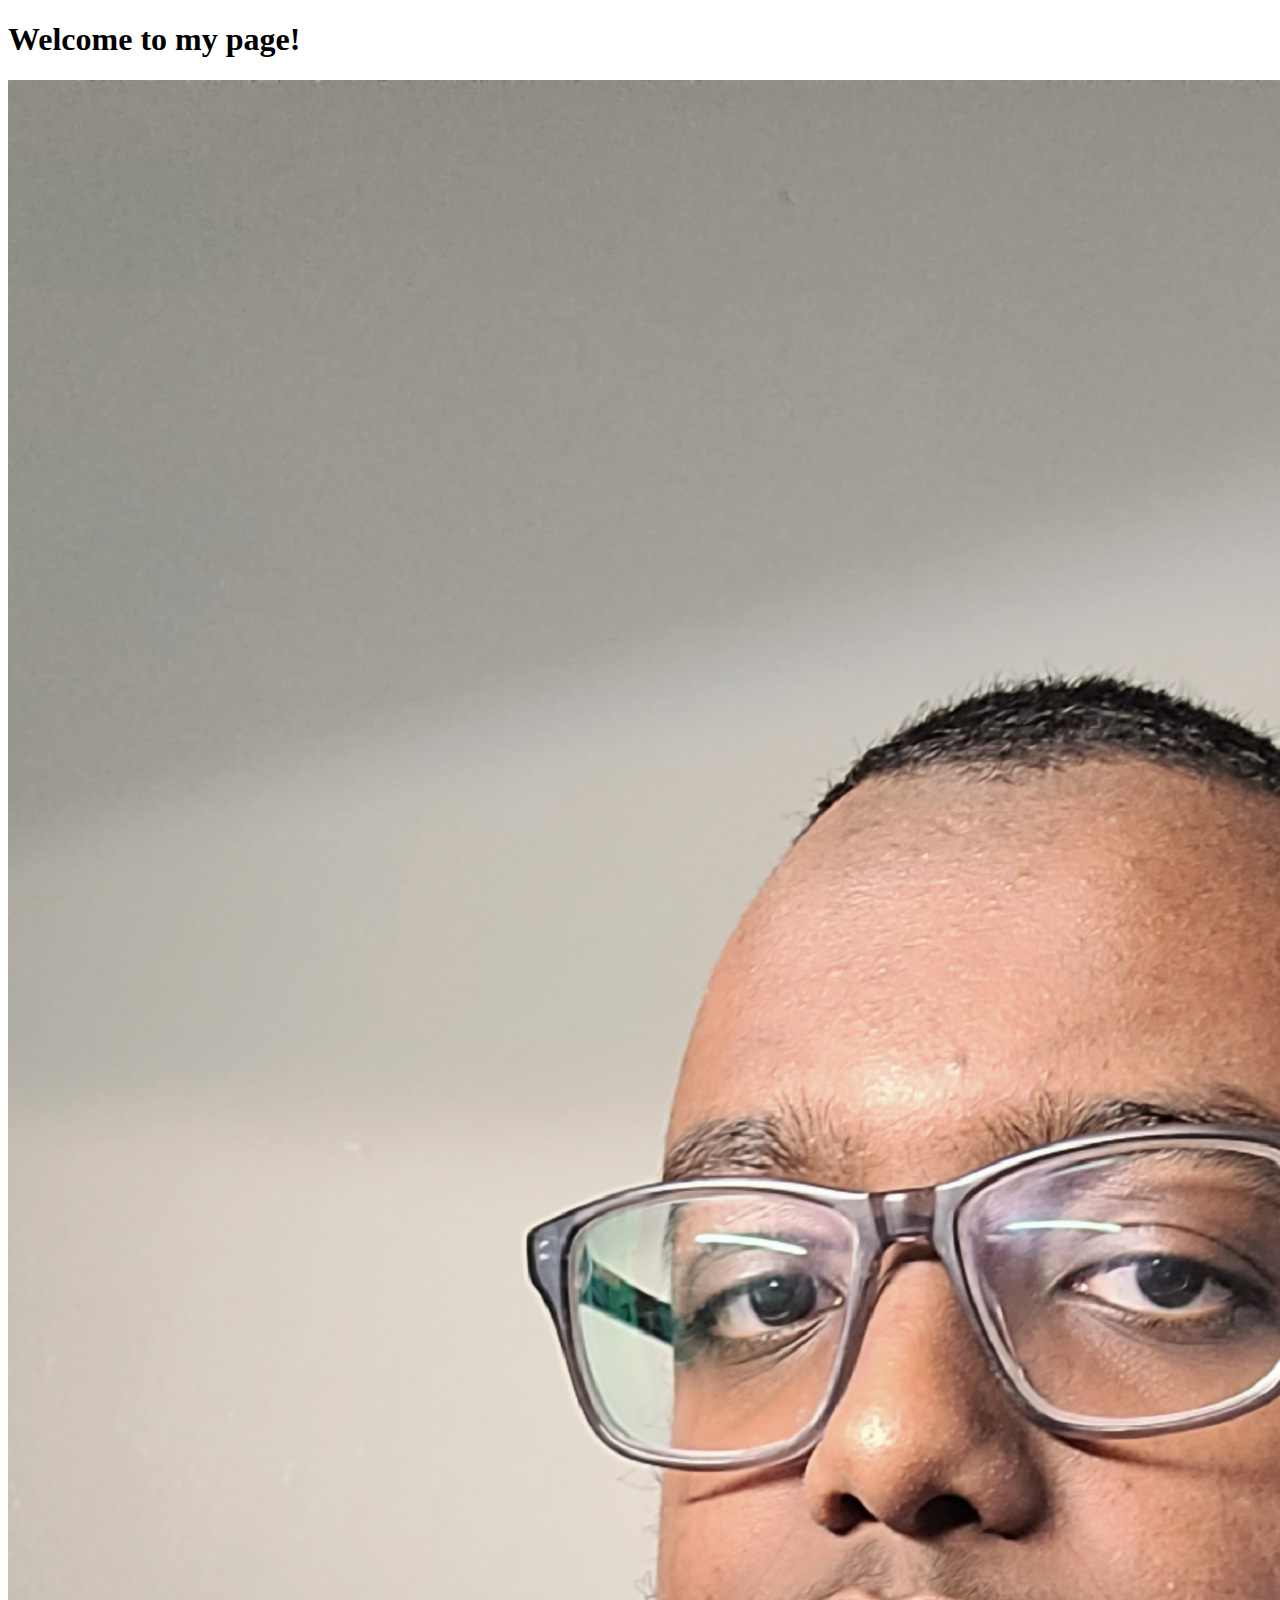
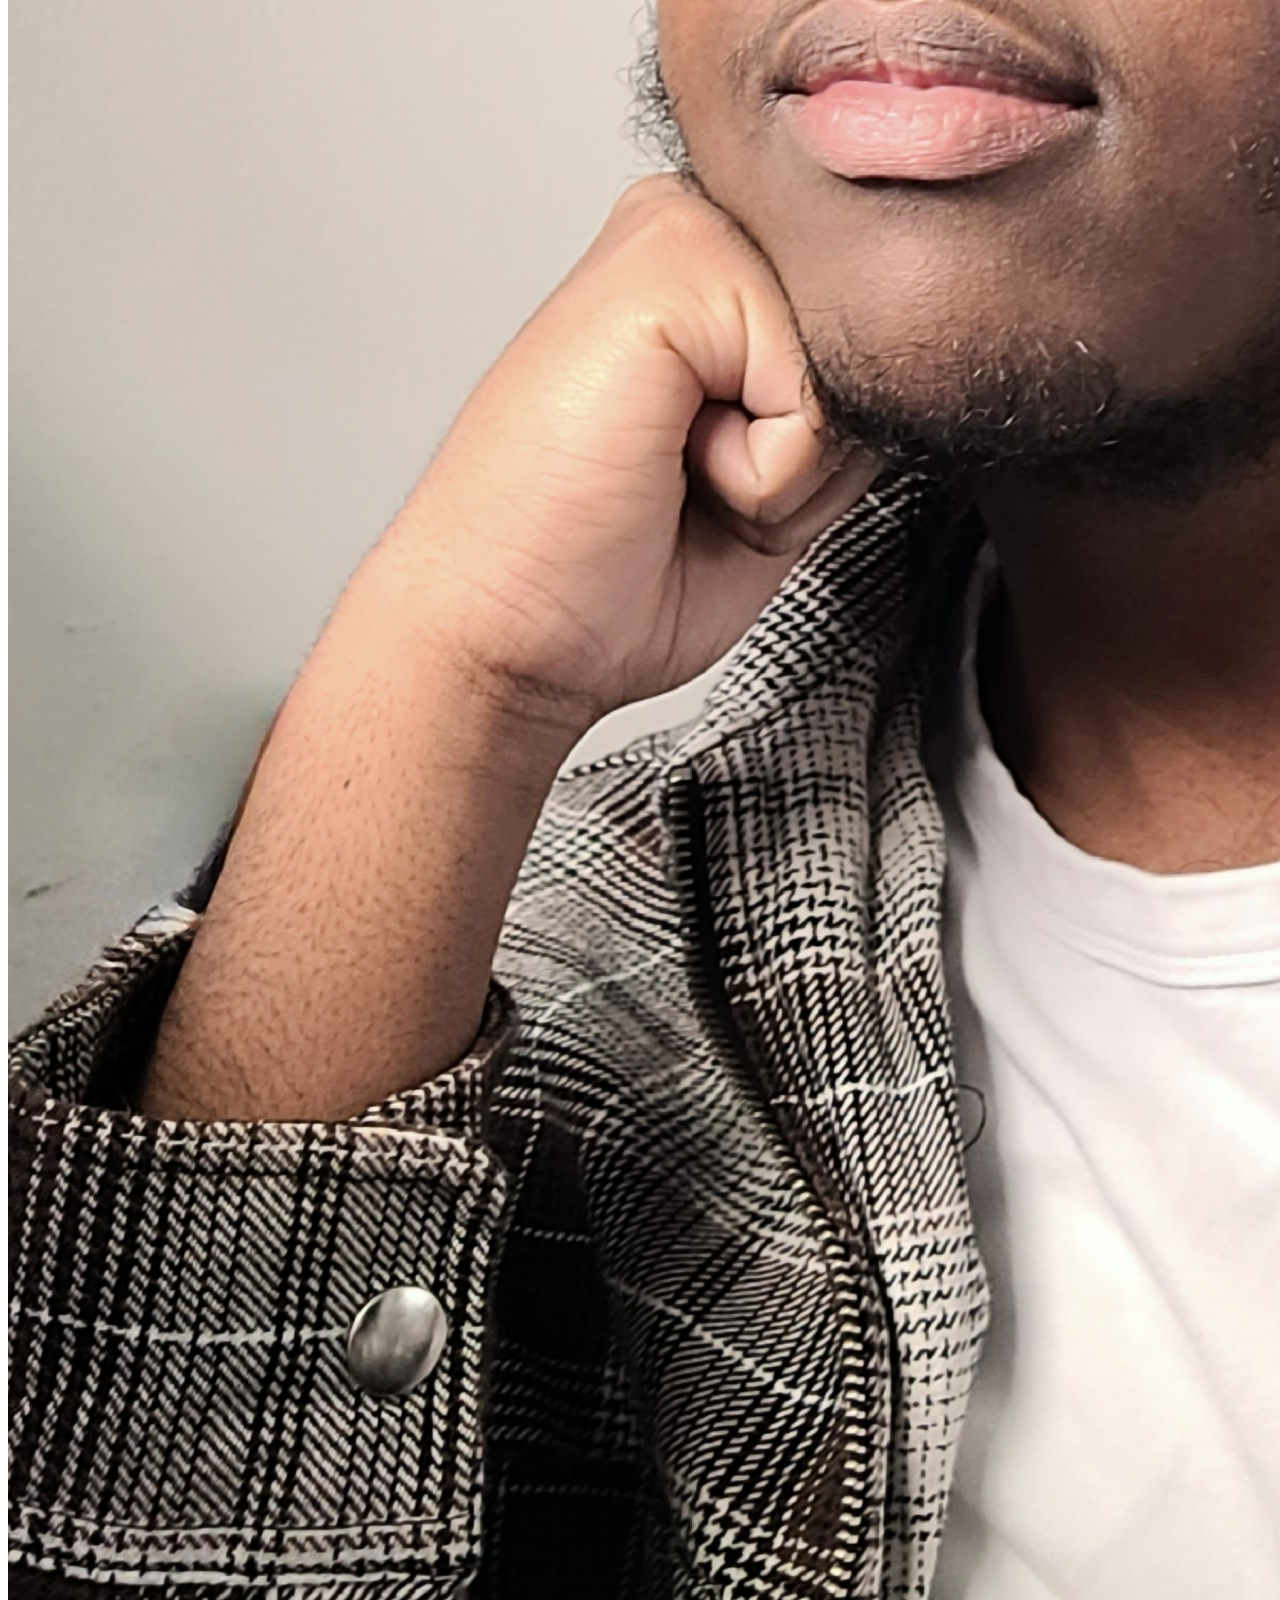
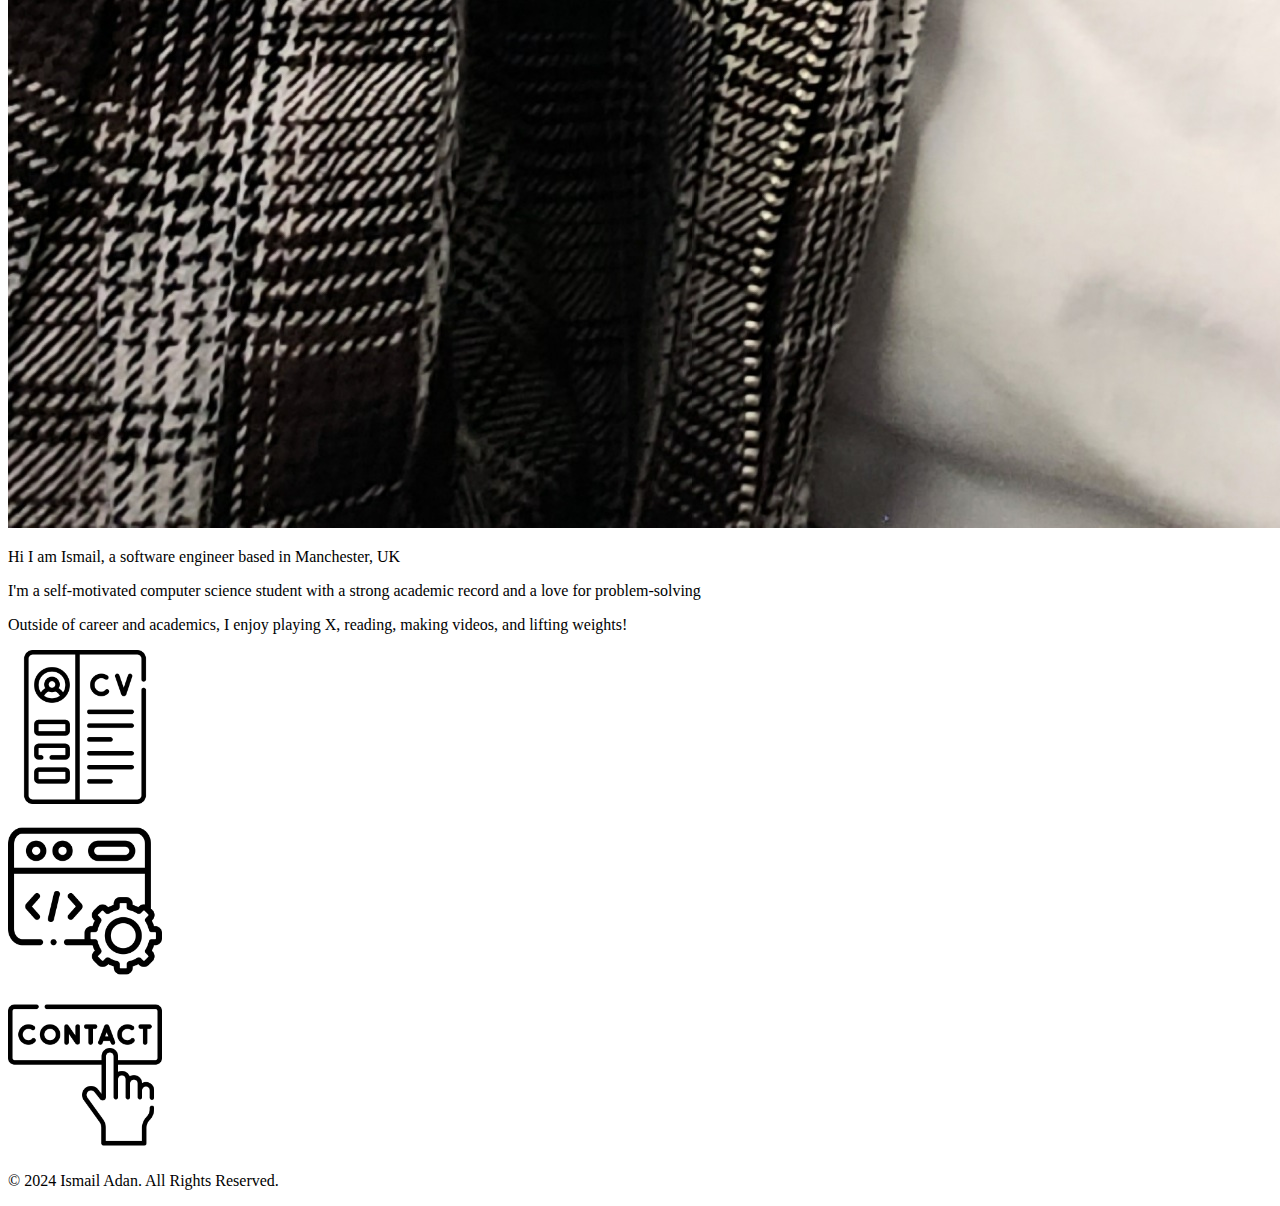
==== index.html @ f39e9527 "First push to main" ====
<!DOCTYPE html>
<html lang="en">
  <head>
    <meta charset="UTF-8">
    <meta name="viewport" content="width=device-width, initial-scale=1.0">
    <meta http-equiv="X-UA-Compatible" content="ie=edge">
    <title>Ismail Adan</title>
    <!--<link rel="stylesheet" href="./style.css">!-->
    <link rel="icon" href="./favicon.ico" type="image/x-icon">
  </head>
  <body>
    <main>
        <h1>Welcome to my page!</h1>  
        <img src="Images/profile2.jpg" alt="An image of my face">
        <p>Hi I am Ismail, a software engineer based in Manchester, UK</p>
        <p>I'm a self-motivated computer science student with a strong academic record and a love for problem-solving</p>
        <p>Outside of career and academics, I enjoy playing X, reading, making videos, and lifting weights!</p>



        
        <p><a href="experience.html">
            <img src="Images/cv.png" alt="CV icons created by Freepik" width="154" height="154">
        </a></p>
        <p><a href="projects.html">
            <img src="Images/coding.png" alt="Development icons created by Freepik - Flaticon" width="154" height="154">
        </a></p>
        <p><a href="contact.html">
            <img src="Images/contact.png" alt="Contact me" width="154" height="154">
        </a></p>
        <footer>
          <p>© 2024 Ismail Adan. All Rights Reserved.</p>
        </footer> 
    </main>
    <!--<script src="index.js"></script>!-->
  </body>
</html>
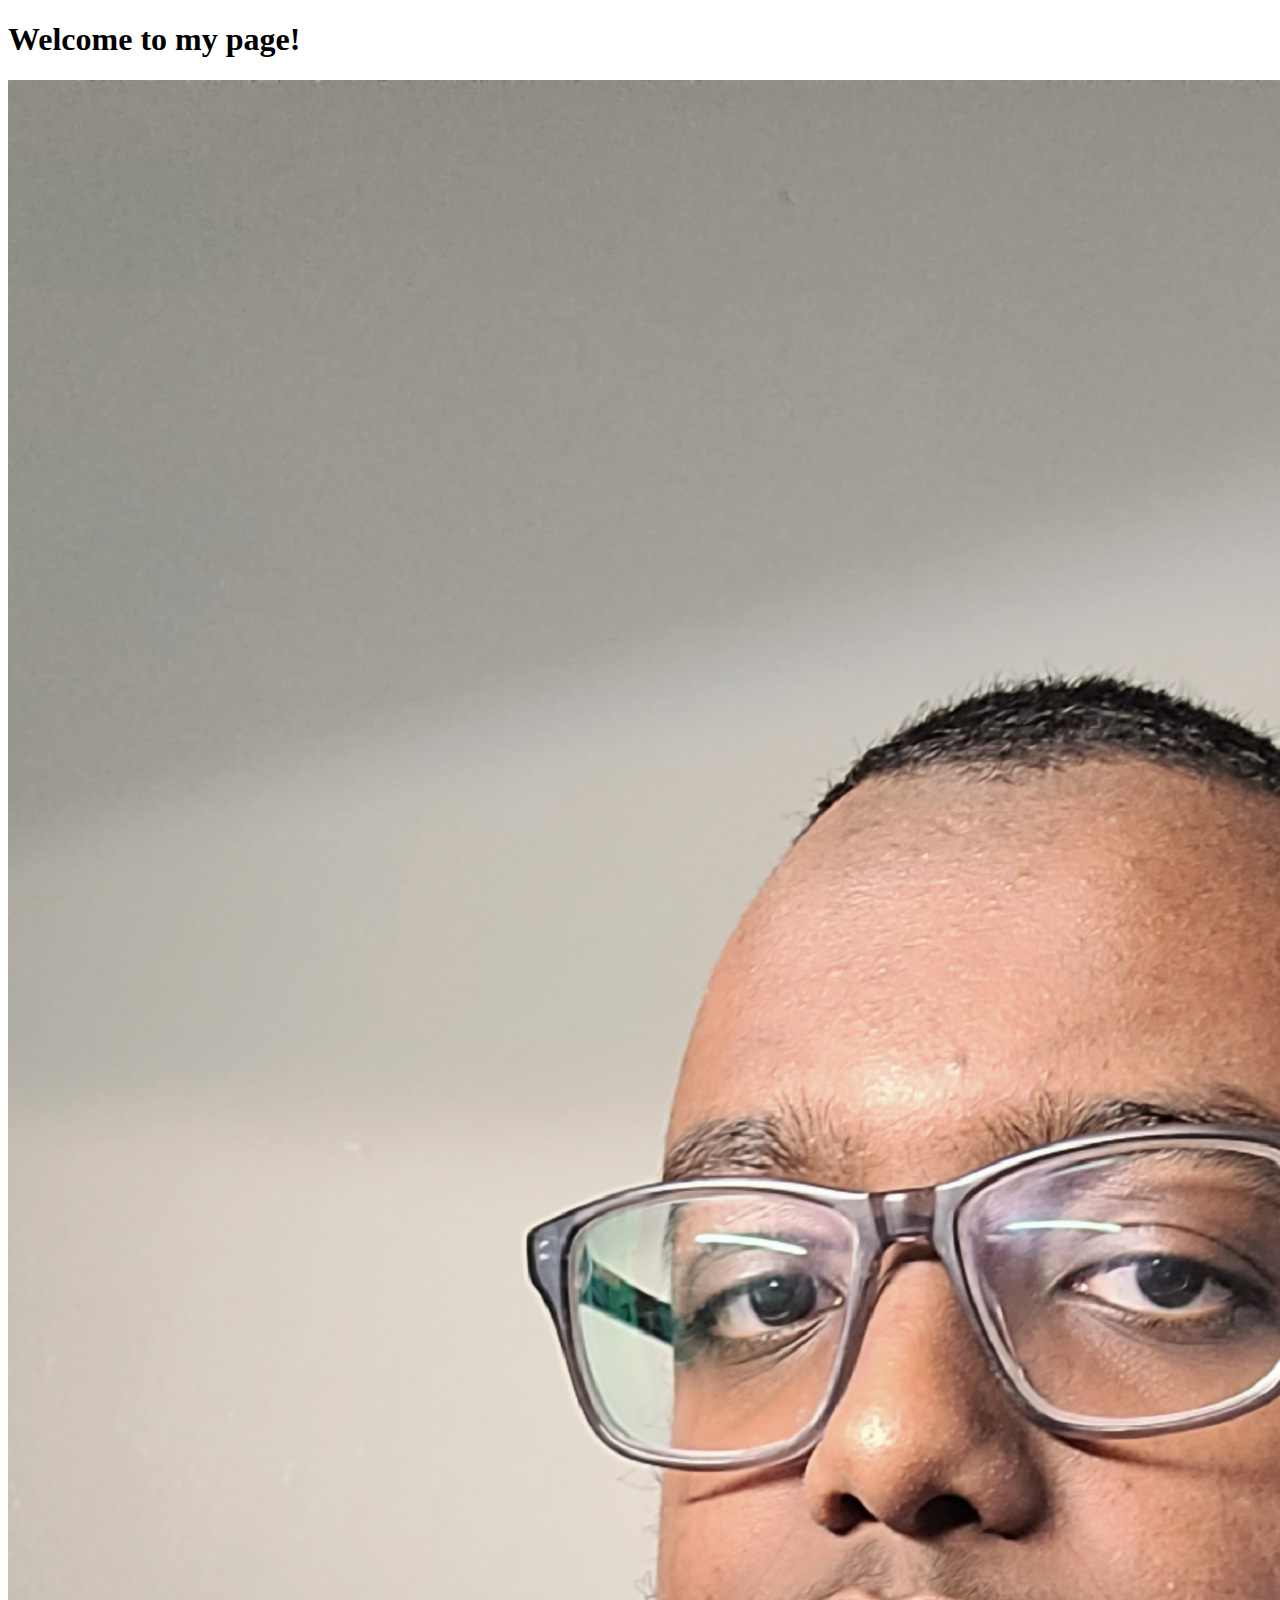
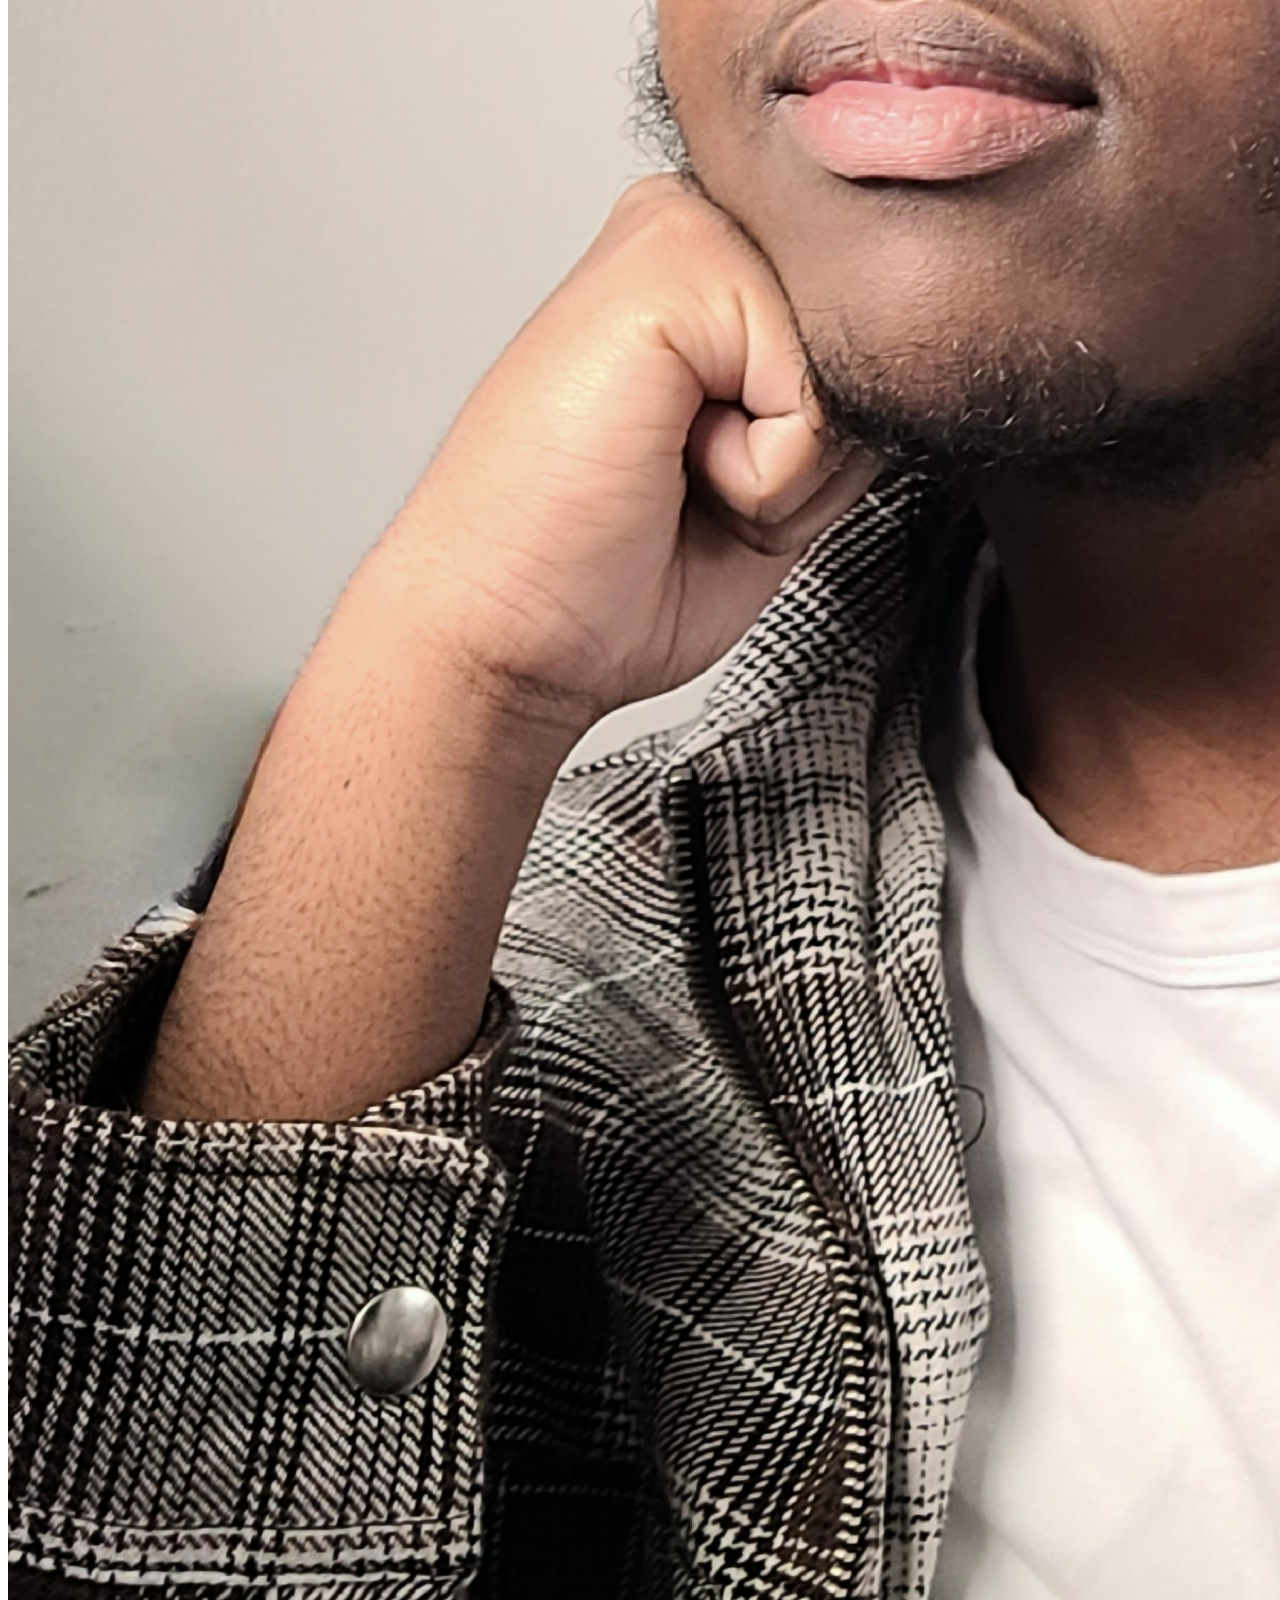
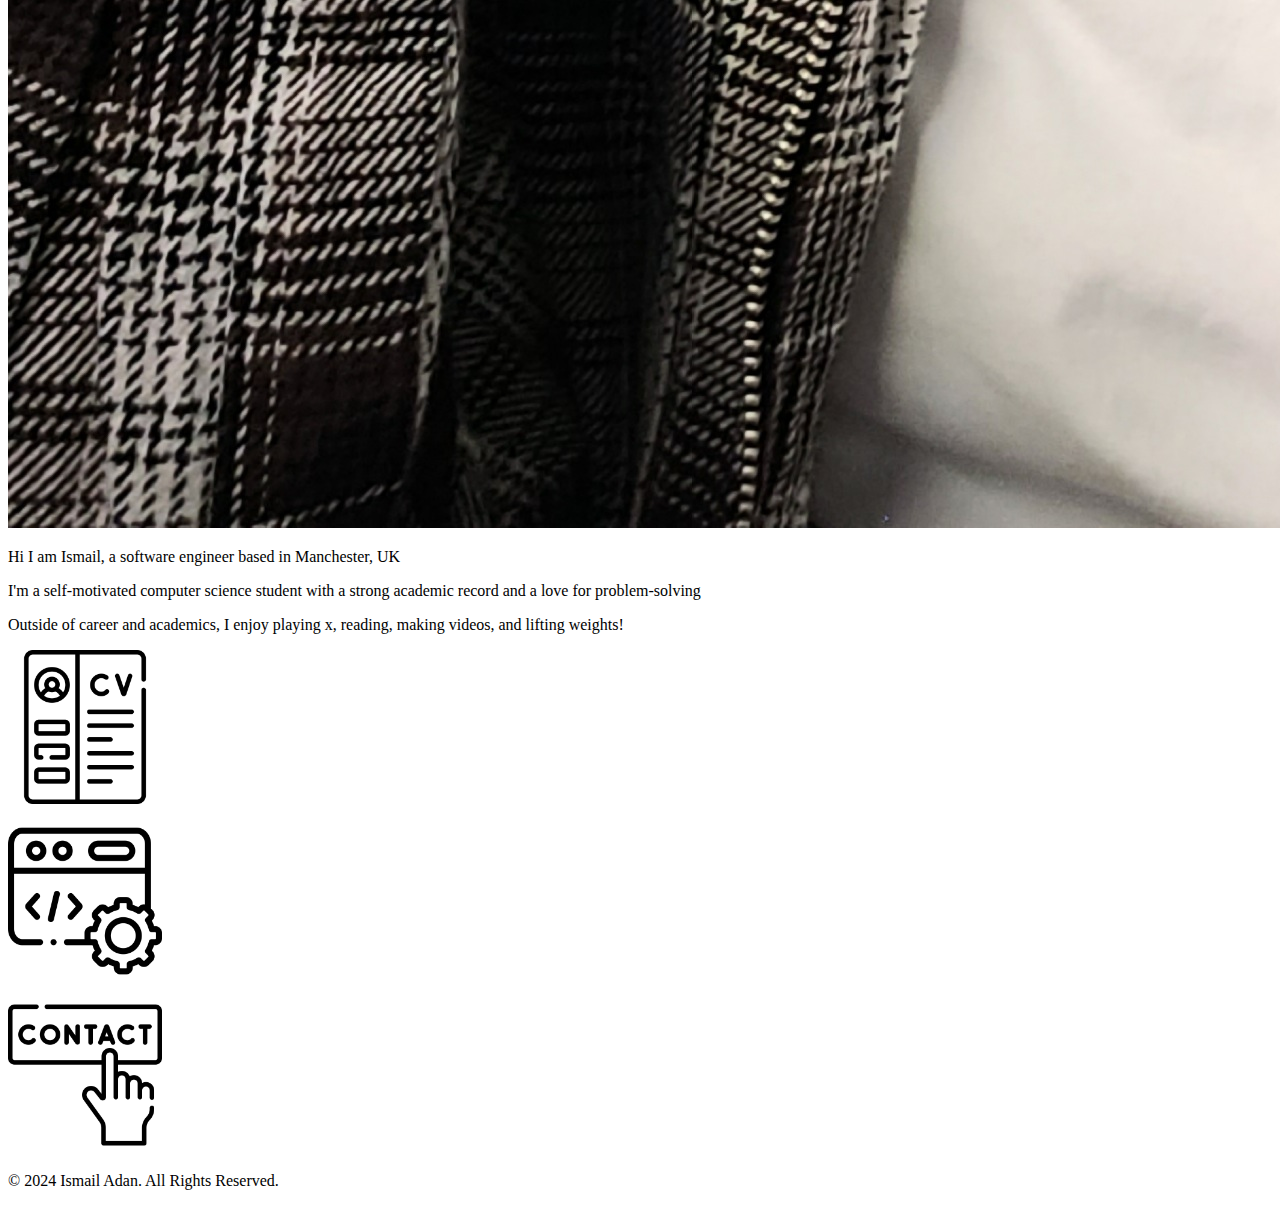
==== commit 5d19d314: "first commit" ====
--- a/index.html
+++ b/index.html
@@ -14,11 +14,11 @@
         <img src="Images/profile2.jpg" alt="An image of my face">
         <p>Hi I am Ismail, a software engineer based in Manchester, UK</p>
         <p>I'm a self-motivated computer science student with a strong academic record and a love for problem-solving</p>
-        <p>Outside of career and academics, I enjoy playing X, reading, making videos, and lifting weights!</p>
+        <p>Outside of career and academics, I enjoy playing x, reading, making videos, and lifting weights!</p>
 
 
 
-        
+
         <p><a href="experience.html">
             <img src="Images/cv.png" alt="CV icons created by Freepik" width="154" height="154">
         </a></p>
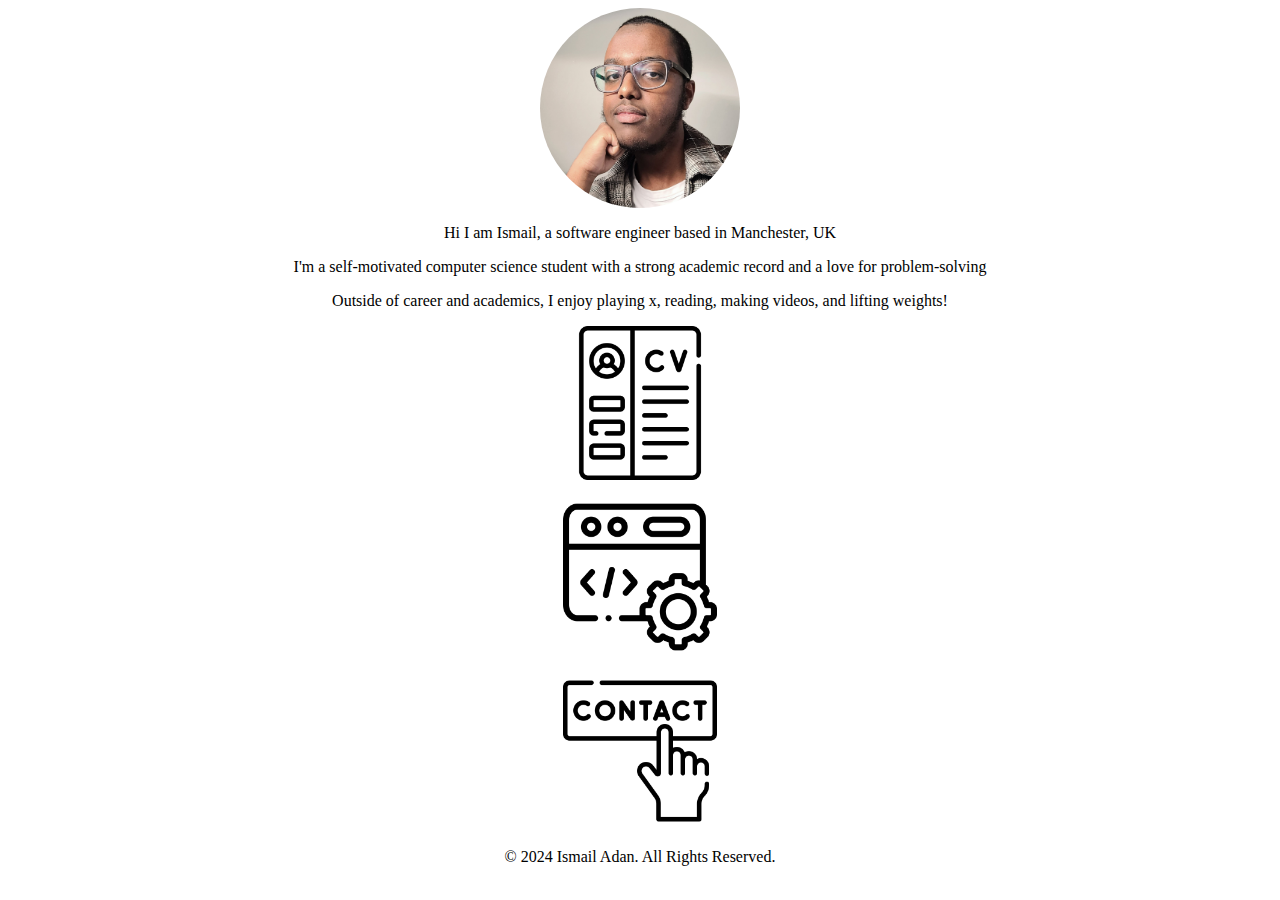
==== commit df5d5995: "Added some basic CSS" ====
--- a/index.html
+++ b/index.html
@@ -5,33 +5,29 @@
     <meta name="viewport" content="width=device-width, initial-scale=1.0">
     <meta http-equiv="X-UA-Compatible" content="ie=edge">
     <title>Ismail Adan</title>
-    <!--<link rel="stylesheet" href="./style.css">!-->
+    <link rel="stylesheet" href="CSS/style.css">
     <link rel="icon" href="./favicon.ico" type="image/x-icon">
   </head>
   <body>
     <main>
-        <h1>Welcome to my page!</h1>  
-        <img src="Images/profile2.jpg" alt="An image of my face">
+        <!-- <h1>Welcome to my page!</h1>   -->
+        <img id = "profilepic" src="Images/profile2.jpg" alt="An image of my face">
         <p>Hi I am Ismail, a software engineer based in Manchester, UK</p>
         <p>I'm a self-motivated computer science student with a strong academic record and a love for problem-solving</p>
-        <p>Outside of career and academics, I enjoy playing x, reading, making videos, and lifting weights!</p>
-
-
-
-
+        <p>Outside of career and academics, I enjoy playing x, reading, making videos, and lifting weights!</p>  
         <p><a href="experience.html">
             <img src="Images/cv.png" alt="CV icons created by Freepik" width="154" height="154">
         </a></p>
         <p><a href="projects.html">
             <img src="Images/coding.png" alt="Development icons created by Freepik - Flaticon" width="154" height="154">
         </a></p>
-        <p><a href="contact.html">
+        <p><a href="contactme.html">
             <img src="Images/contact.png" alt="Contact me" width="154" height="154">
         </a></p>
         <footer>
           <p>© 2024 Ismail Adan. All Rights Reserved.</p>
         </footer> 
     </main>
-    <!--<script src="index.js"></script>!-->
+    <!-- <script src="index.js"></script>! -->
   </body>
 </html>
--- a/CSS/style.css
+++ b/CSS/style.css
@@ -0,0 +1,5 @@
+p {
+    text-align: center;
+}
+
+#profilepic { position: relative; width: 200px; height: 200px; overflow: hidden; border-radius: 50%; display: block; margin: 0 auto;} #profilepic img { width: 100%; height: auto; }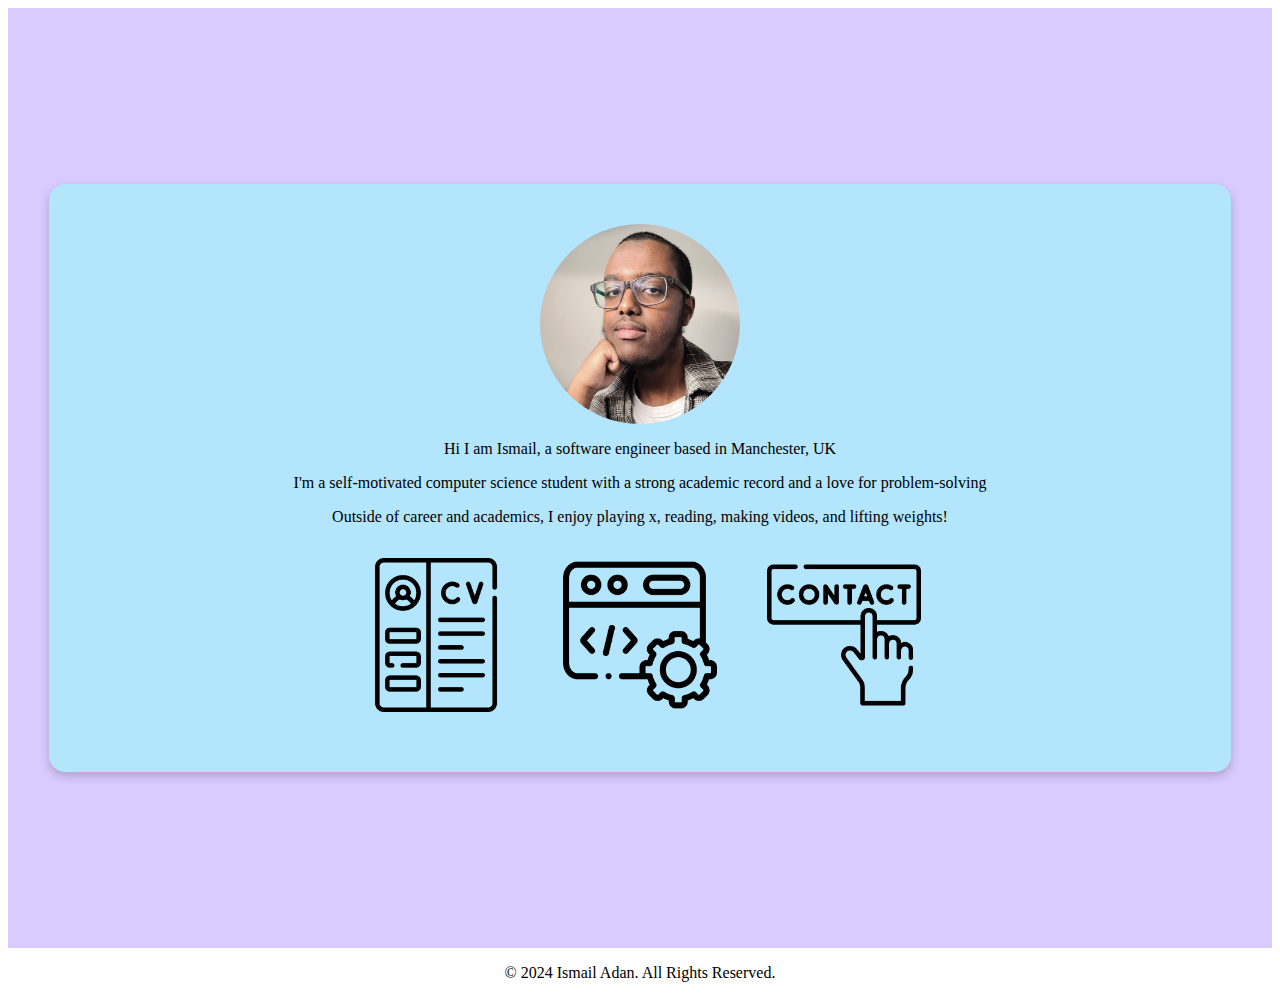
==== commit 2d0a479b: "Added more styling to home page" ====
--- a/index.html
+++ b/index.html
@@ -10,23 +10,29 @@
   </head>
   <body>
     <main>
+      <div id="background">
+        <div id="main-content">
         <!-- <h1>Welcome to my page!</h1>   -->
         <img id = "profilepic" src="Images/profile2.jpg" alt="An image of my face">
         <p>Hi I am Ismail, a software engineer based in Manchester, UK</p>
         <p>I'm a self-motivated computer science student with a strong academic record and a love for problem-solving</p>
-        <p>Outside of career and academics, I enjoy playing x, reading, making videos, and lifting weights!</p>  
-        <p><a href="experience.html">
-            <img src="Images/cv.png" alt="CV icons created by Freepik" width="154" height="154">
-        </a></p>
-        <p><a href="projects.html">
-            <img src="Images/coding.png" alt="Development icons created by Freepik - Flaticon" width="154" height="154">
-        </a></p>
-        <p><a href="contactme.html">
-            <img src="Images/contact.png" alt="Contact me" width="154" height="154">
-        </a></p>
-        <footer>
-          <p>© 2024 Ismail Adan. All Rights Reserved.</p>
-        </footer> 
+        <p>Outside of career and academics, I enjoy playing x, reading, making videos, and lifting weights!</p> 
+        <div id="pageIcons">
+          <p><a href="experience.html">
+              <img src="Images/cv.png" alt="CV icons created by Freepik" width="154" height="154">
+          </a></p>
+          <p><a href="projects.html">
+              <img src="Images/coding.png" alt="Development icons created by Freepik - Flaticon" width="154" height="154">
+          </a></p>
+          <p><a href="contactme.html">
+              <img src="Images/contact.png" alt="Contact me" width="154" height="154">
+          </a></p>
+        </div> 
+        </div>
+      </div>
+      <footer>
+        <p>© 2024 Ismail Adan. All Rights Reserved.</p>
+      </footer> 
     </main>
     <!-- <script src="index.js"></script>! -->
   </body>
--- a/CSS/style.css
+++ b/CSS/style.css
@@ -1,5 +1,40 @@
-p {
-    text-align: center;
+/* Generic styling */
+p { text-align: center; }
+
+#background {
+    background-color: #d9caff; /* Light purple background */
+    padding: 20px;
+    min-height: 100vh; /* Full screen height */
+    display: flex;
+    justify-content: center;
+    align-items: center;
+  }
+  
+/* Main content styling */
+#main-content {
+    background-color: #b3e5fc; /* Light blue main section */
+    padding: 40px;
+    border-radius: 16px; /* Smooth rounded corners */
+    max-width: 1200px;
+    width: 90%;
+    box-shadow: 0 4px 10px rgba(0, 0, 0, 0.2); /* Subtle shadow for elevation */
 }
 
-#profilepic { position: relative; width: 200px; height: 200px; overflow: hidden; border-radius: 50%; display: block; margin: 0 auto;} #profilepic img { width: 100%; height: auto; }+/*
+* Styling for index.html
+*/
+
+/* Styling to make the pfp circular */
+#profilepic { position: relative; width: 200px; height: 200px; overflow: hidden; border-radius: 50%; display: block; margin: 0 auto;} #profilepic img { width: 100%; height: auto; }
+
+/* Styling to make page icons have equal spacing */
+#pageIcons { display: flex; justify-content: center; gap: 50px; }
+
+/* Styling to make page icons but for smaller screens */
+@media (max-width: 600px) {
+    #pageIcons {
+      flex-direction: column;
+      align-items: center; /* Center the items vertically */
+      gap: 15px;
+    }
+  }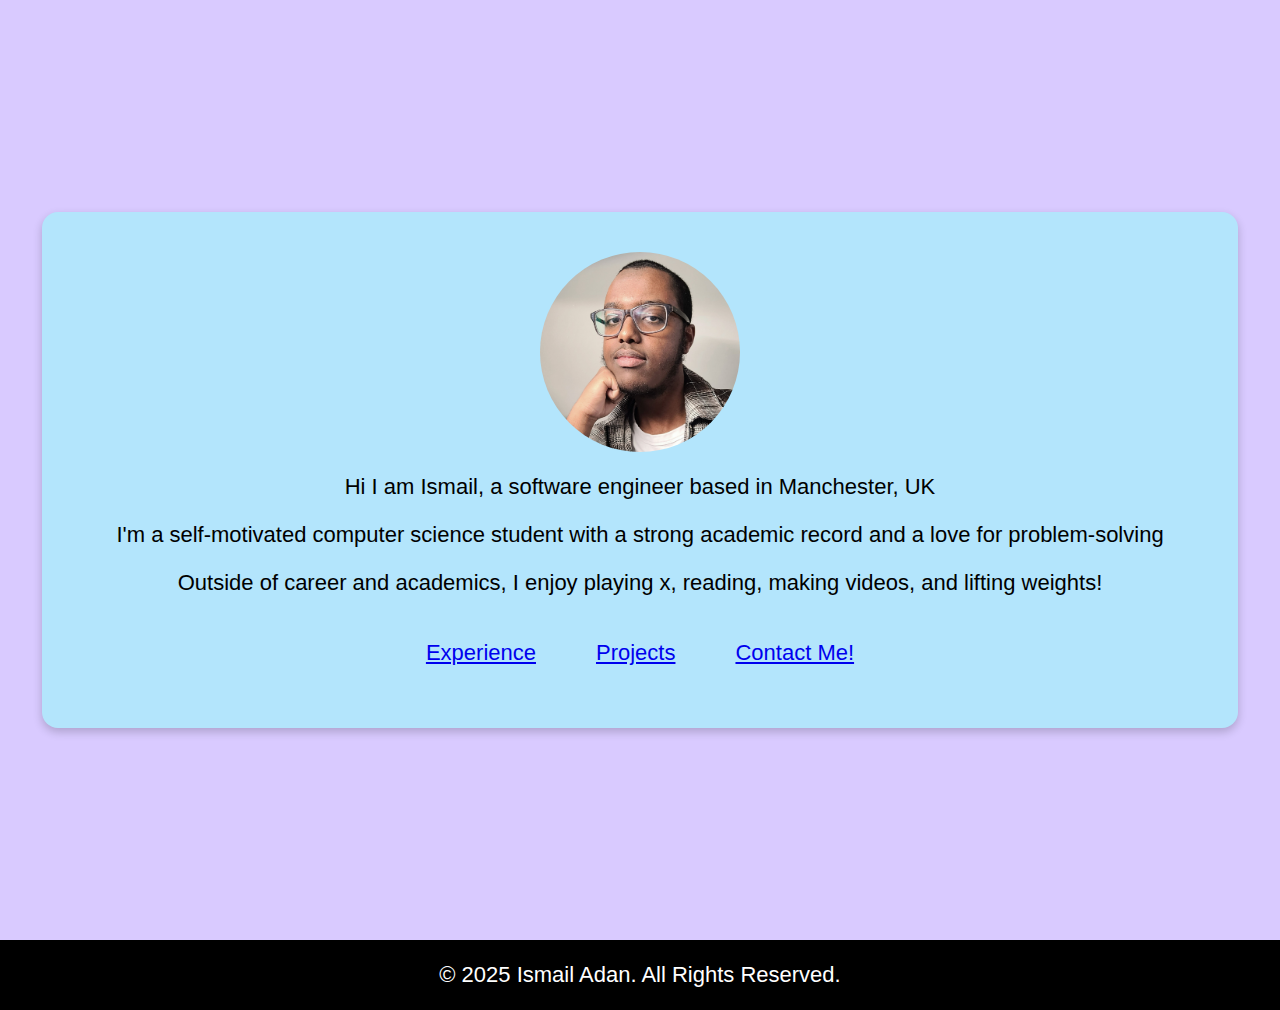
==== commit adb7a114: "Applied styling to all pages, updated READNE.me and did some work on projects/html" ====
--- a/index.html
+++ b/index.html
@@ -17,23 +17,32 @@
         <p>Hi I am Ismail, a software engineer based in Manchester, UK</p>
         <p>I'm a self-motivated computer science student with a strong academic record and a love for problem-solving</p>
         <p>Outside of career and academics, I enjoy playing x, reading, making videos, and lifting weights!</p> 
-        <div id="pageIcons">
-          <p><a href="experience.html">
-              <img src="Images/cv.png" alt="CV icons created by Freepik" width="154" height="154">
-          </a></p>
-          <p><a href="projects.html">
-              <img src="Images/coding.png" alt="Development icons created by Freepik - Flaticon" width="154" height="154">
-          </a></p>
-          <p><a href="contactme.html">
-              <img src="Images/contact.png" alt="Contact me" width="154" height="154">
-          </a></p>
-        </div> 
+          <div id="pageIcons">
+            <!-- <p><a href="experience.html">
+                <img src="Images/cv.png" alt="CV icons created by Freepik" width="154" height="154">
+            </a></p>
+            <p><a href="projects.html">
+                <img src="Images/coding.png" alt="Development icons created by Freepik - Flaticon" width="154" height="154">
+            </a></p>
+            <p><a href="contactme.html">
+                <img src="Images/contact.png" alt="Contact me" width="154" height="154">
+            </a></p> -->
+            <p><a href="experience.html">
+              Experience
+            </a></p>
+            <p><a href="projects.html">
+              Projects
+            </a></p>
+            <p><a href="contactme.html">
+              Contact Me!
+            </a></p>          
+          </div> 
         </div>
       </div>
-      <footer>
-        <p>© 2024 Ismail Adan. All Rights Reserved.</p>
-      </footer> 
     </main>
+    <footer>
+      <p>© 2025 Ismail Adan. All Rights Reserved.</p>
+    </footer> 
     <!-- <script src="index.js"></script>! -->
   </body>
 </html>
--- a/CSS/style.css
+++ b/CSS/style.css
@@ -1,5 +1,22 @@
 /* Generic styling */
-p { text-align: center; }
+p { font-family: Arial, Helvetica, sans-serif; font-size: 22px; text-align: center; }
+
+html, body {
+  margin: 0;
+  padding: 0;
+  box-sizing: border-box;
+  color: black;
+}
+
+body {
+  display: flex;
+  flex-direction: column; /* Stack elements vertically */
+  min-height: 100vh; /* Ensure body height covers the viewport */
+}
+
+main {
+  flex: 1; /* Ensures main content takes up all available space */
+}
 
 #background {
     background-color: #d9caff; /* Light purple background */
@@ -20,6 +37,15 @@
     box-shadow: 0 4px 10px rgba(0, 0, 0, 0.2); /* Subtle shadow for elevation */
 }
 
+/* Footer styling */
+footer {
+  color: white;
+  background-color: black;
+  text-align: center;
+  padding: 0.01px; /* Controlled padding for spacing */
+  margin: 0; /* No extra space */
+}
+
 /*
 * Styling for index.html
 */
@@ -28,7 +54,7 @@
 #profilepic { position: relative; width: 200px; height: 200px; overflow: hidden; border-radius: 50%; display: block; margin: 0 auto;} #profilepic img { width: 100%; height: auto; }
 
 /* Styling to make page icons have equal spacing */
-#pageIcons { display: flex; justify-content: center; gap: 50px; }
+#pageIcons { display: flex; justify-content: center; gap: 60px; }
 
 /* Styling to make page icons but for smaller screens */
 @media (max-width: 600px) {
@@ -37,4 +63,79 @@
       align-items: center; /* Center the items vertically */
       gap: 15px;
     }
-  }+  }
+
+/*
+* Styling for projects.html
+*/
+.projects-container {
+  display: flex;
+  flex-wrap: wrap;
+  gap: 20px;
+  justify-content: center;
+}
+
+.project-card {
+  background-color: #fff;
+  border: 1px solid #ddd;
+  border-radius: 8px;
+  width: 300px;
+  /* height: 170px; */
+  box-shadow: 0 2px 4px rgba(0, 0, 0, 0.1);
+  transition: transform 0.2s, box-shadow 0.2s;
+}
+
+.project-card:hover {
+  transform: translateY(-5px);
+  box-shadow: 0 4px 8px rgba(0, 0, 0, 0.2);
+}
+
+.project-card img {
+  width: 100%;
+  height: 150px;
+  object-fit: cover;
+  border-top-left-radius: 8px;
+  border-top-right-radius: 8px;
+}
+
+.project-card-content {
+  padding: 15px;
+  text-align: left;
+}
+
+.project-card h3 {
+  margin: 0 0 10px;
+  font-size: 1.2em;
+  color: #333;
+}
+
+.project-card p {
+  margin: 0;
+  font-size: 0.9em;
+  color: #666;
+}
+
+.project-card a {
+  display: inline-block;
+  margin-top: 10px;
+  font-size: 0.9em;
+  color: #007bff;
+  text-decoration: none;
+}
+
+.project-card a:hover {
+  text-decoration: underline;
+}
+
+@media (max-width: 600px) {
+  #main-content {
+      padding: 20px;
+  }
+  .projects-container {
+      flex-direction: column;
+      align-items: center;
+  }
+  .project-card {
+      width: 100%; /* Ensure full width on smaller screens */
+  }
+}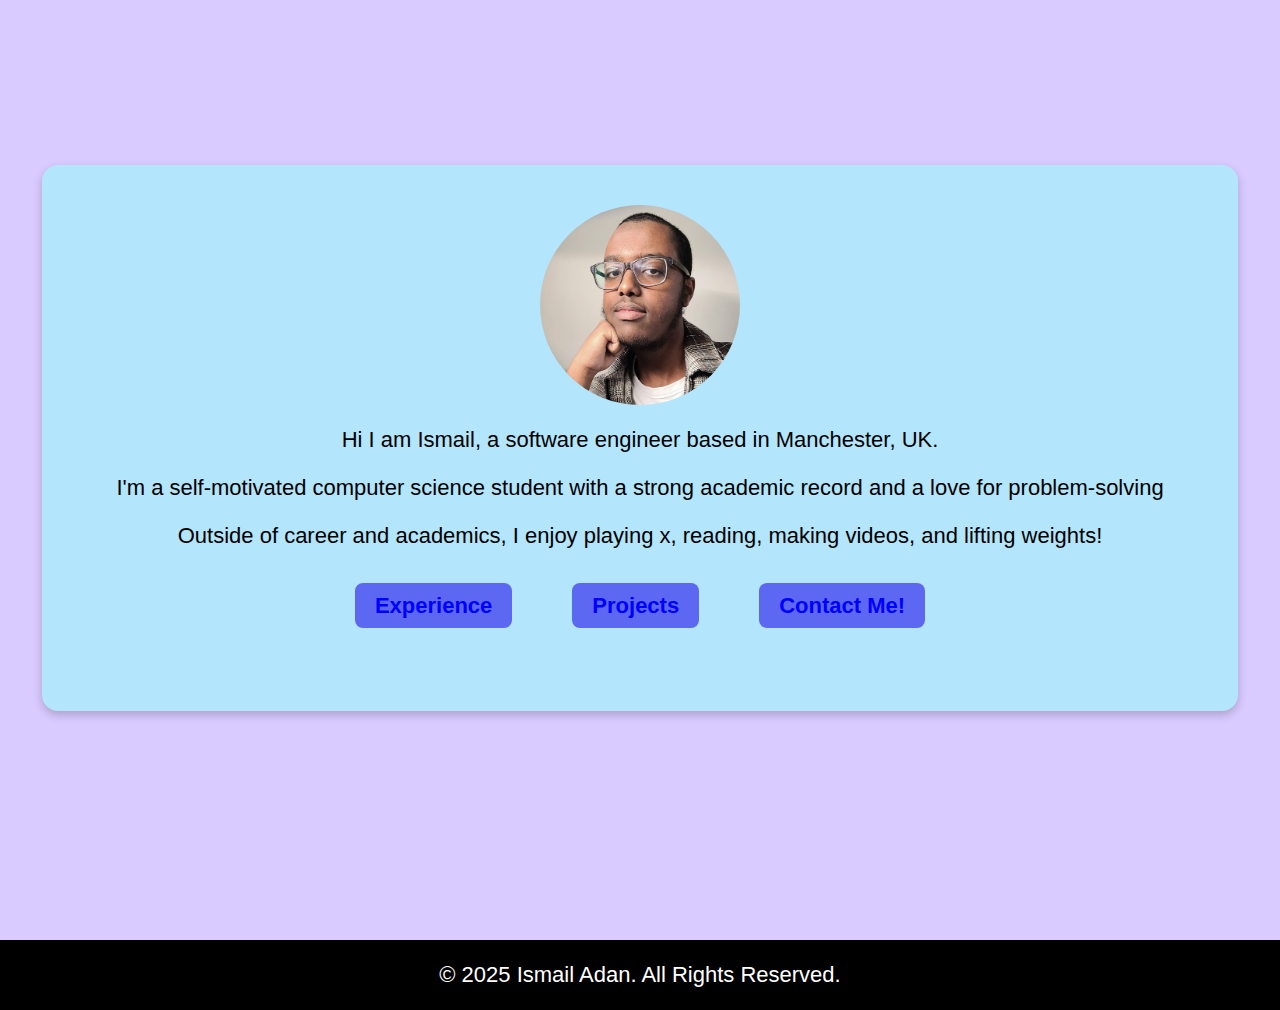
==== commit a502aeb1: "Updates to most pages in terms of adding content, improving styling and ironning out kinks." ====
--- a/index.html
+++ b/index.html
@@ -14,7 +14,7 @@
         <div id="main-content">
         <!-- <h1>Welcome to my page!</h1>   -->
         <img id = "profilepic" src="Images/profile2.jpg" alt="An image of my face">
-        <p>Hi I am Ismail, a software engineer based in Manchester, UK</p>
+        <p>Hi I am Ismail, a software engineer based in Manchester, UK.</p>
         <p>I'm a self-motivated computer science student with a strong academic record and a love for problem-solving</p>
         <p>Outside of career and academics, I enjoy playing x, reading, making videos, and lifting weights!</p> 
           <div id="pageIcons">
@@ -27,13 +27,13 @@
             <p><a href="contactme.html">
                 <img src="Images/contact.png" alt="Contact me" width="154" height="154">
             </a></p> -->
-            <p><a href="experience.html">
+            <p><a href="experience.html" class="nav-button">
               Experience
             </a></p>
-            <p><a href="projects.html">
+            <p><a href="projects.html" class="nav-button">
               Projects
             </a></p>
-            <p><a href="contactme.html">
+            <p><a href="contactme.html" class="nav-button">
               Contact Me!
             </a></p>          
           </div> 
--- a/CSS/style.css
+++ b/CSS/style.css
@@ -1,11 +1,23 @@
 /* Generic styling */
 p { font-family: Arial, Helvetica, sans-serif; font-size: 22px; text-align: center; }
+
+/* Styling for links */
+a:link {
+  color: blue;
+}
+a:visited {
+  color: purple;
+}
+a:hover {
+  color: blue;
+}
 
 html, body {
   margin: 0;
   padding: 0;
   box-sizing: border-box;
   color: black;
+  overflow: hidden;
 }
 
 body {
@@ -32,6 +44,7 @@
     background-color: #b3e5fc; /* Light blue main section */
     padding: 40px;
     border-radius: 16px; /* Smooth rounded corners */
+    margin-bottom: 65px;
     max-width: 1200px;
     width: 90%;
     box-shadow: 0 4px 10px rgba(0, 0, 0, 0.2); /* Subtle shadow for elevation */
@@ -39,11 +52,16 @@
 
 /* Footer styling */
 footer {
+  width: 100%;
+  background-color: black;
   color: white;
-  background-color: black;
   text-align: center;
-  padding: 0.01px; /* Controlled padding for spacing */
-  margin: 0; /* No extra space */
+  padding: 0.01px;
+  /* 
+  Uncomment if you want the footer back, its causing problem with laptop screen sizes where the 
+  experiece.html pasge's content is interfering with the footer
+  position: fixed;
+  bottom: 0; */
 }
 
 /*
@@ -54,7 +72,27 @@
 #profilepic { position: relative; width: 200px; height: 200px; overflow: hidden; border-radius: 50%; display: block; margin: 0 auto;} #profilepic img { width: 100%; height: auto; }
 
 /* Styling to make page icons have equal spacing */
-#pageIcons { display: flex; justify-content: center; gap: 60px; }
+#pageIcons { 
+  display: flex;
+  justify-content: center;
+  gap: 60px;
+  margin-bottom: 30px;
+
+ }
+
+ .nav-button {
+  background-color: #5c67f2; /* Same blue as timeline */
+  color: white;
+  padding: 10px 20px;
+  border-radius: 8px;
+  text-decoration: none;
+  font-weight: bold;
+  transition: 0.3s;
+}
+
+.nav-button:hover {
+  background-color: #444bff;
+}
 
 /* Styling to make page icons but for smaller screens */
 @media (max-width: 600px) {
@@ -73,6 +111,7 @@
   flex-wrap: wrap;
   gap: 20px;
   justify-content: center;
+  margin-bottom: 20px;
 }
 
 .project-card {
@@ -138,4 +177,92 @@
   .project-card {
       width: 100%; /* Ensure full width on smaller screens */
   }
-}+}
+
+/*
+* Styling for experience.html
+*/
+.experience-section {
+  max-width: 800px;
+  margin: auto;
+  padding: 20px;
+  font-family: Arial, sans-serif;
+  color: black;
+}
+
+/* Timeline Container */
+.timeline {
+  position: relative;
+  margin: 20px 0;
+  padding-left: 30px;
+}
+
+/* Vertical Line (Matches Theme) */
+.timeline::before {
+  content: "";
+  position: absolute;
+  left: 10px;
+  top: 0;
+  bottom: 0;
+  width: 4px;
+  background-color: #5c67f2; 
+}
+
+/* Timeline Item */
+.timeline-item {
+  position: relative;
+  margin-bottom: 30px;
+  padding-left: 30px;
+}
+
+/* Timeline Dot */
+.timeline-dot {
+  position: absolute;
+  left: 0;
+  top: 5px;
+  width: 12px;
+  height: 12px;
+  background-color: #5c67f2;
+  border-radius: 50%;
+}
+
+/* Timeline Content */
+.timeline-content h3 {
+  margin: 0;
+  font-size: 18px;
+  color: #5c67f2;
+}
+
+.timeline-content h2 {
+  margin: 5px 0;
+  font-size: 22px;
+}
+
+.timeline-content h4 {
+  margin: 5px 0;
+  font-weight: bold;
+}
+
+.timeline-content ul {
+  padding-left: 20px;
+}
+
+.timeline-content ul li {
+  font-size: 16px;
+  margin-bottom: 5px;
+}
+
+/* Responsive Design */
+@media (max-width: 600px) {
+  .timeline {
+    padding-left: 20px;
+  }
+
+  .timeline::before {
+    left: 6px;
+  }
+
+  .timeline-dot {
+    left: -5px;
+  }
+}
